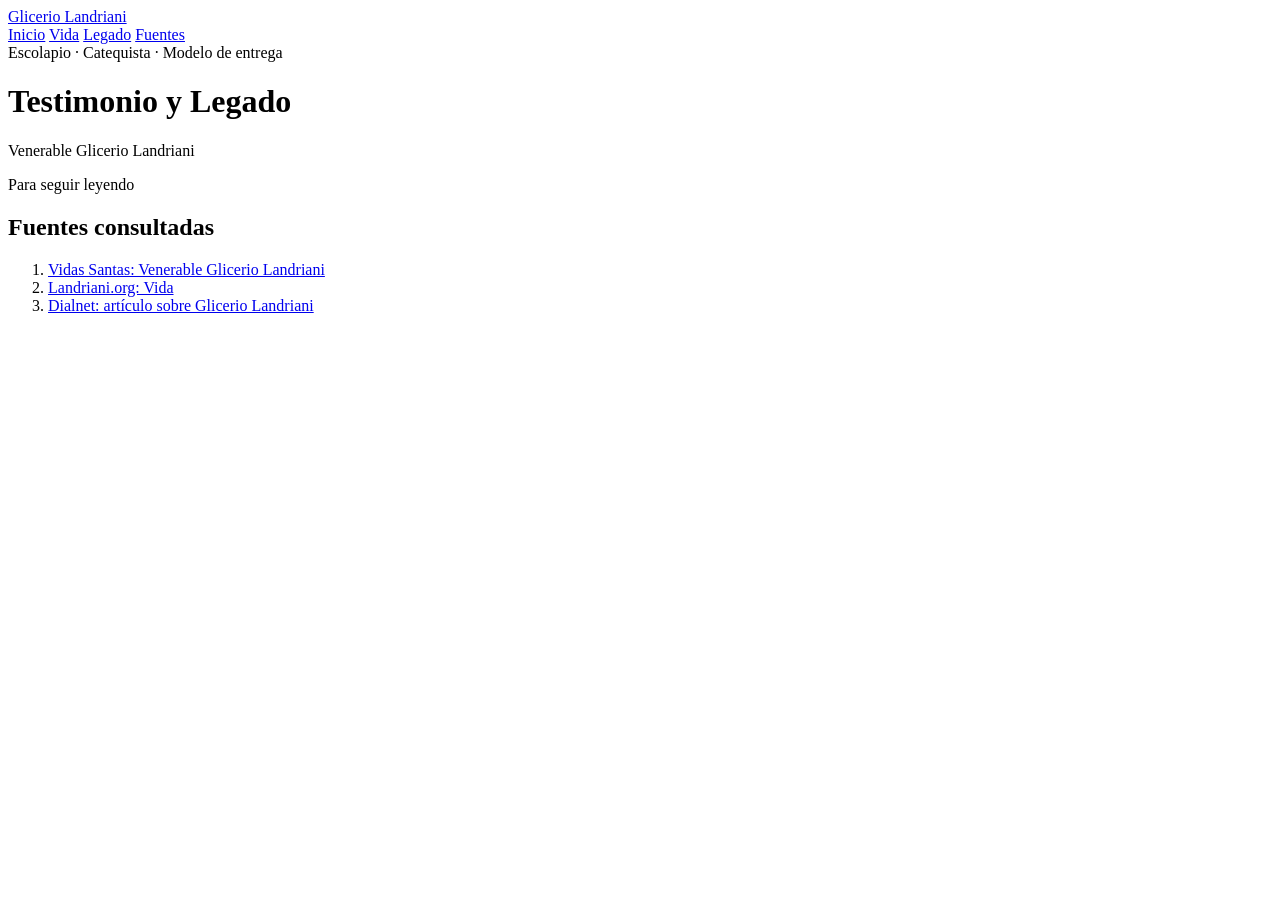
==== pages/fuentes.html @ 89b59775 "Add files via upload" ====
<!DOCTYPE html>
<html lang="en">
<head>
    <meta charset="UTF-8">
    <meta name="viewport" content="width=device-width, initial-scale=1.0">
    <title>Document</title>
    <link rel="stylesheet" href="../CSS/estilos.css">
</head>
<body>
    
<!-- MENÚ DE NAVEGACIÓN -->
  <header class="topbar">
    <div class="nav-wrap">
      <a class="brand" href="#inicio">Glicerio Landriani</a>

      <nav aria-label="Menú principal">
        <a href="../index.html">Inicio</a>
        <a href="vida.html">Vida</a>
        <a href="legado.html">Legado</a>
        <a href="fuentes.html">Fuentes</a>
      </nav>
    </div>
  </header>

<!-- PORTADA -->
  <header class="hero" id="inicio">
    <div class="hero-inner">
      <div class="eyebrow">
        Escolapio · Catequista · Modelo de entrega
      </div>

      <h1>Testimonio y Legado</h1>

      <div class="hero-rule"></div>

      <p>
       Venerable Glicerio Landriani
      </p>
    </div>
  </header>

<main>
<!-- FUENTES -->

    <section id="fuentes" class="section-card sources">
      <p class="section-kicker">Para seguir leyendo</p>
      <h2>Fuentes consultadas</h2>

      <ol>
        <li>
          <a
            href="https://vidas-santas.blogspot.com/2013/02/venerable-glicerio-landriani-de-cristo.html"
            target="_blank"
            rel="noopener noreferrer">
            Vidas Santas: Venerable Glicerio Landriani
          </a>
        </li>

        <li>
          <a
            href="https://www.landriani.org/vida/"
            target="_blank"
            rel="noopener noreferrer">
            Landriani.org: Vida
          </a>
        </li>

        <li>
          <a
            href="https://dialnet.unirioja.es/servlet/articulo?codigo=9247456"
            target="_blank"
            rel="noopener noreferrer">
            Dialnet: artículo sobre Glicerio Landriani
          </a>
        </li>
      </ol>
    </section>

</main>

</body>
</html>
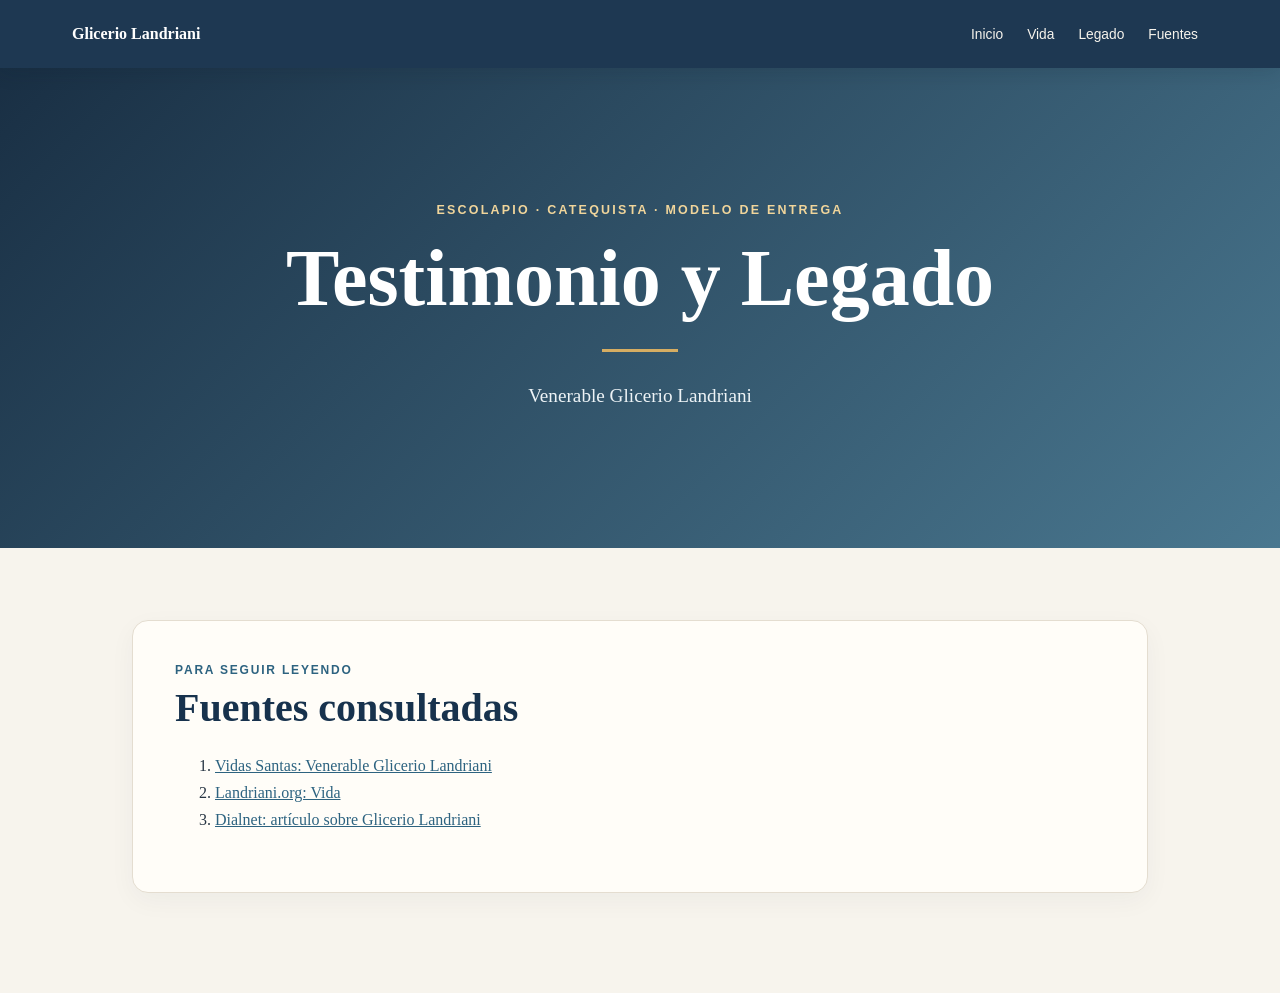
==== commit 6abaaf22: "Update fuentes.html" ====
--- a/pages/fuentes.html
+++ b/pages/fuentes.html
@@ -4,7 +4,7 @@
     <meta charset="UTF-8">
     <meta name="viewport" content="width=device-width, initial-scale=1.0">
     <title>Document</title>
-    <link rel="stylesheet" href="../CSS/estilos.css">
+    <link rel="stylesheet" href="../css/estilos.css">
 </head>
 <body>
     
@@ -79,4 +79,4 @@
 </main>
 
 </body>
-</html>+</html>
--- a/css/estilos.css
+++ b/css/estilos.css
@@ -0,0 +1,353 @@
+:root {
+  --navy: #17324d;
+  --blue: #2d6380;
+  --gold: #d6ad62;
+  --cream: #f7f4ed;
+  --paper: #fffdf8;
+  --ink: #263442;
+  --muted: #617180;
+  --line: #e4ddd0;
+}
+
+* {
+  box-sizing: border-box;
+}
+
+html {
+  scroll-behavior: smooth;
+  scroll-padding-top: 90px;
+}
+
+body {
+  margin: 0;
+  font-family: Georgia, "Times New Roman", serif;
+  background: var(--cream);
+  color: var(--ink);
+  line-height: 1.7;
+}
+
+a {
+  color: inherit;
+}
+
+/* MENÚ */
+.topbar {
+  position: sticky;
+  top: 0;
+  z-index: 10;
+  background: rgba(23, 50, 77, 0.97);
+  color: white;
+  box-shadow: 0 4px 18px rgba(15, 31, 45, 0.15);
+}
+
+.nav-wrap {
+  max-width: 1180px;
+  margin: auto;
+  padding: 12px 22px;
+  min-height: 68px;
+  display: flex;
+  align-items: center;
+  justify-content: space-between;
+  gap: 20px;
+}
+
+.brand {
+  text-decoration: none;
+  font-weight: bold;
+  white-space: nowrap;
+}
+
+nav {
+  display: flex;
+  align-items: center;
+  gap: 4px;
+  flex-wrap: wrap;
+}
+
+nav a {
+  text-decoration: none;
+  padding: 9px 10px;
+  border-radius: 6px;
+  color: #f7f4ed;
+  font: 500 0.86rem Arial, sans-serif;
+}
+
+nav a:hover {
+  background: rgba(255, 255, 255, 0.15);
+}
+
+/* PORTADA */
+.hero {
+  min-height: 480px;
+  display: grid;
+  place-items: center;
+  text-align: center;
+  padding: 80px 24px;
+  color: white;
+  background: linear-gradient(
+    135deg,
+    rgba(16, 39, 61, 0.96),
+    rgba(45, 99, 128, 0.86)
+  );
+}
+
+.hero-inner {
+  max-width: 820px;
+}
+
+.eyebrow {
+  font: bold 0.78rem Arial, sans-serif;
+  letter-spacing: 0.18em;
+  text-transform: uppercase;
+  color: #f0d59b;
+}
+
+h1 {
+  font-size: clamp(2.5rem, 7vw, 5rem);
+  line-height: 1.08;
+  margin: 18px 0;
+}
+
+.hero p {
+  max-width: 650px;
+  margin: auto;
+  font-size: 1.2rem;
+  color: #edf3f6;
+}
+
+.hero-rule {
+  width: 76px;
+  height: 3px;
+  background: var(--gold);
+  margin: 28px auto;
+}
+
+/* SECCIONES */
+main {
+  max-width: 1060px;
+  margin: auto;
+  padding: 42px 22px 70px;
+}
+
+section {
+  margin: 30px 0;
+  scroll-margin-top: 90px;
+}
+
+.section-card {
+  background: var(--paper);
+  border: 1px solid var(--line);
+  border-radius: 16px;
+  padding: clamp(22px, 4vw, 42px);
+  box-shadow: 0 8px 26px rgba(28, 47, 62, 0.045);
+}
+
+.section-kicker {
+  color: var(--blue);
+  font: bold 0.75rem Arial, sans-serif;
+  letter-spacing: 0.15em;
+  text-transform: uppercase;
+  margin: 0 0 7px;
+}
+
+h2 {
+  color: var(--navy);
+  font-size: clamp(1.8rem, 4vw, 2.5rem);
+  line-height: 1.2;
+  margin: 0 0 20px;
+}
+
+h3 {
+  color: var(--blue);
+  font-size: 1.25rem;
+  margin: 20px 0 8px;
+}
+
+p {
+  margin: 0 0 14px;
+}
+
+/* INTRODUCCIÓN */
+.intro-grid {
+  display: grid;
+  grid-template-columns: 1.1fr 0.9fr;
+  gap: 26px;
+  align-items: stretch;
+}
+
+.image-placeholder {
+  min-height: 270px;
+  display: flex;
+  flex-direction: column;
+  justify-content: center;
+  align-items: center;
+  text-align: center;
+  gap: 12px;
+  padding: 25px;
+  color: var(--muted);
+  background: linear-gradient(145deg, #e8e4da, #f6f1e7);
+  border: 1px dashed #c9bdab;
+  border-radius: 12px;
+  font: 0.95rem/1.5 Arial, sans-serif;
+}
+
+.image-placeholder .symbol {
+  font-size: 3.2rem;
+  color: var(--blue);
+}
+
+/* LÍNEA DE TIEMPO */
+.timeline {
+  position: relative;
+  margin: 28px 0 0;
+  padding-left: 30px;
+}
+
+.timeline::before {
+  content: "";
+  position: absolute;
+  left: 8px;
+  top: 8px;
+  bottom: 8px;
+  width: 2px;
+  background: var(--gold);
+}
+
+.event {
+  position: relative;
+  padding: 0 0 27px 14px;
+}
+
+.event:last-child {
+  padding-bottom: 0;
+}
+
+.event::before {
+  content: "";
+  position: absolute;
+  left: -28px;
+  top: 7px;
+  width: 12px;
+  height: 12px;
+  border-radius: 50%;
+  background: var(--blue);
+  border: 3px solid var(--paper);
+  box-shadow: 0 0 0 2px var(--gold);
+}
+
+.date {
+  color: #966c25;
+  font: bold 0.86rem Arial, sans-serif;
+  letter-spacing: 0.04em;
+}
+
+.event h3 {
+  margin: 5px 0 7px;
+}
+
+/* TARJETAS */
+.quote {
+  border-left: 4px solid var(--gold);
+  padding: 18px 22px;
+  margin: 24px 0;
+  background: #f5f0e5;
+  color: var(--navy);
+  font-style: italic;
+  border-radius: 0 9px 9px 0;
+}
+
+.two-col,
+.map-grid {
+  display: grid;
+  grid-template-columns: repeat(2, minmax(0, 1fr));
+  gap: 20px;
+}
+
+.mini-card,
+.map-card {
+  padding: 22px;
+  border-radius: 12px;
+  background: #f5f2ea;
+  border: 1px solid var(--line);
+}
+
+.mini-card h3,
+.map-card h3 {
+  margin-top: 0;
+}
+
+/* MAPAS */
+.map-card iframe {
+  display: block;
+  width: 100%;
+  height: 260px;
+  border: 0;
+  border-radius: 9px;
+  margin: 14px 0;
+}
+
+.map-card a {
+  color: var(--blue);
+  font: bold 0.9rem Arial, sans-serif;
+  text-decoration-thickness: 1px;
+  text-underline-offset: 3px;
+}
+
+.map-note {
+  color: var(--muted);
+  font-size: 0.9rem;
+  margin-top: 18px;
+}
+
+/* ORACIÓN */
+.prayer {
+  text-align: center;
+  max-width: 680px;
+  margin: auto;
+  font-size: 1.12rem;
+}
+
+.prayer p {
+  margin-bottom: 9px;
+}
+
+.prayer .prayer-ending {
+  margin-top: 22px;
+}
+
+.center {
+  text-align: center;
+}
+
+/* FUENTES */
+.sources a {
+  overflow-wrap: anywhere;
+  color: var(--blue);
+}
+
+/* PIE DE PÁGINA */
+footer {
+  text-align: center;
+  padding: 48px 20px;
+  background-color: #42505f;
+  color: #e8eef1;
+  font-size: 0.9rem;
+}
+
+footer p {
+  margin: 5px 0;
+}
+
+footer strong{
+  color: #e4ddd0;
+  font-size: 20px;
+}
+
+footer a {
+  display:inline-block;
+  margin-top: 22px;
+  padding: 10px 20px;
+  border: #e8eef1;
+  border-radius: 22;
+  color: #000;
+}
